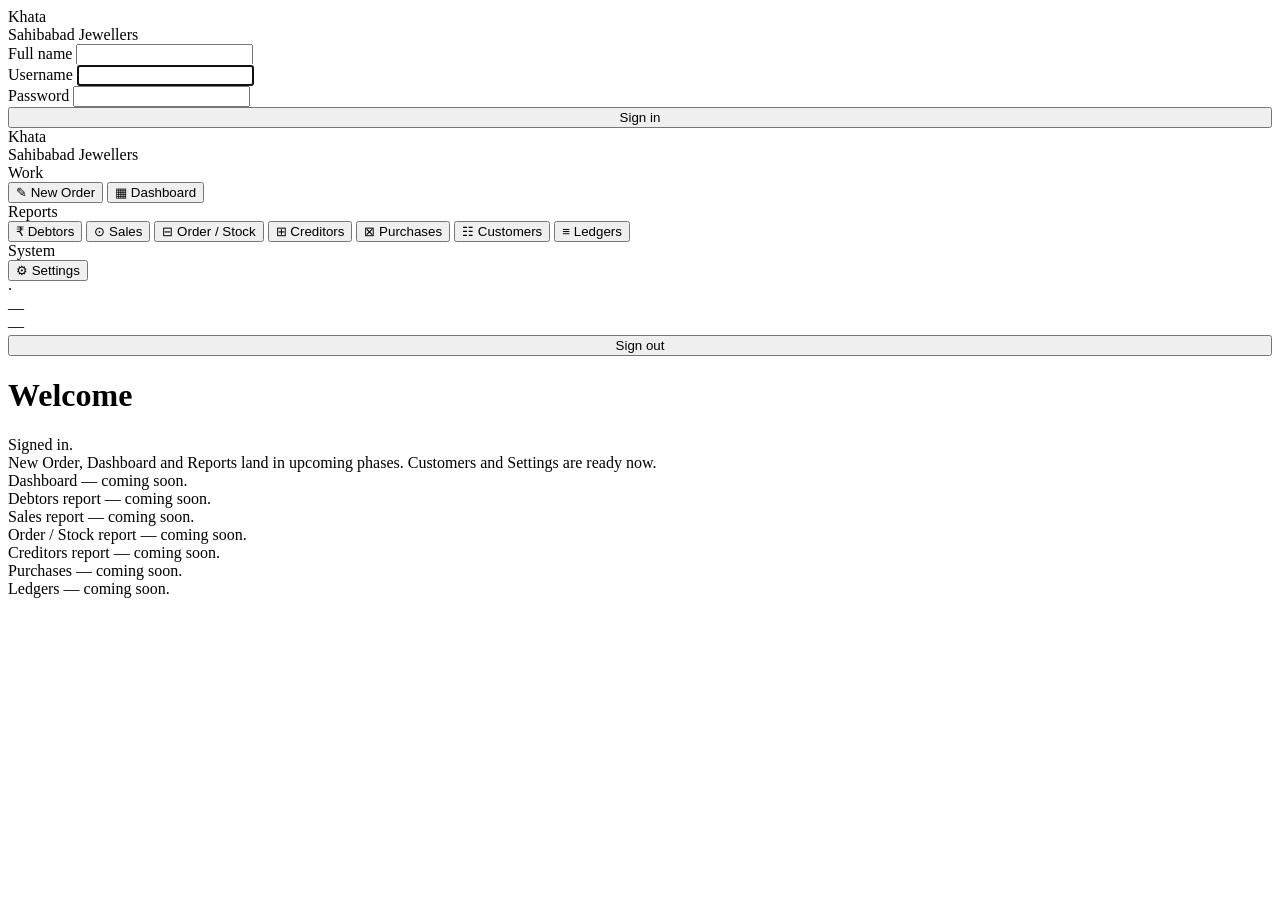
==== app/templates/index.html @ 3f7864ad "Phase 4: New Order screen - app/services/orders.py: single source for order totals (sum of item pric" ====
<!DOCTYPE html>
<html lang="en">
<head>
<meta charset="UTF-8">
<meta name="viewport" content="width=device-width, initial-scale=1.0">
<title>Khata — Sahibabad Jewellers</title>
<link rel="stylesheet" href="/static/css/fonts.css">
<link rel="stylesheet" href="/static/css/style.css">
</head>
<body>

<!-- ===== Auth screen (login / first-run bootstrap / locked) ===== -->
<div class="auth-wrap hidden" id="auth-screen">
  <div class="auth-card">
    <div class="mark">Khata</div>
    <div class="sub">Sahibabad Jewellers</div>

    <div class="banner-error hidden" id="auth-error"></div>
    <div class="banner-info hidden" id="auth-info"></div>

    <form id="auth-form">
      <div class="field hidden" id="fullname-field">
        <label>Full name</label>
        <input type="text" id="auth-fullname" autocomplete="name">
      </div>
      <div class="field">
        <label>Username</label>
        <input type="text" id="auth-username" autocomplete="username" autofocus>
      </div>
      <div class="field">
        <label>Password</label>
        <input type="password" id="auth-password" autocomplete="current-password">
      </div>
      <button type="submit" class="btn btn-primary" id="auth-submit" style="width:100%; justify-content:center;">Sign in</button>
    </form>
  </div>
</div>

<!-- ===== Main application (shown once authenticated) ===== -->
<div class="app hidden" id="app-screen">
  <aside class="sidebar">
    <div class="brand">
      <div class="mark">Khata</div>
      <div class="sub">Sahibabad Jewellers</div>
    </div>

    <div class="nav-section">Work</div>
    <button class="nav-item active" data-view="entry"><span class="icon">&#9998;</span> New Order</button>
    <button class="nav-item" data-view="dashboard"><span class="icon">&#9638;</span> Dashboard</button>

    <div class="nav-section">Reports</div>
    <button class="nav-item" data-view="debtors"><span class="icon">&#8377;</span> Debtors</button>
    <button class="nav-item" data-view="sales"><span class="icon">&#8857;</span> Sales</button>
    <button class="nav-item" data-view="stock"><span class="icon">&#8863;</span> Order / Stock</button>
    <button class="nav-item" data-view="creditors"><span class="icon">&#8862;</span> Creditors</button>
    <button class="nav-item" data-view="purchases"><span class="icon">&#8864;</span> Purchases</button>
    <button class="nav-item" data-view="customers"><span class="icon">&#9783;</span> Customers</button>
    <button class="nav-item" data-view="ledgers"><span class="icon">&#8801;</span> Ledgers</button>

    <div class="nav-section" id="nav-system-section">System</div>
    <button class="nav-item nav-admin" data-view="settings"><span class="icon">&#9881;</span> Settings</button>

    <div class="sidebar-footer">
      <div class="user-chip">
        <div class="user-avatar" id="userAvatar">&middot;</div>
        <div>
          <div class="user-name" id="userName">—</div>
          <div class="user-role" id="userRole">—</div>
        </div>
      </div>
      <button class="btn btn-sm" id="logout-btn" style="width:100%; justify-content:center;">Sign out</button>
    </div>
  </aside>

  <main class="main" id="main">
    <div class="view active" id="view-entry">
      <div class="topbar"><div><h1>Welcome</h1><div class="meta">Signed in.</div></div></div>
      <div class="card"><div class="card-body muted">
        New Order, Dashboard and Reports land in upcoming phases. Customers and Settings are ready now.
      </div></div>
    </div>
    <div class="view" id="view-customers"></div>
    <div class="view" id="view-settings"></div>
    <div class="view" id="view-dashboard"><div class="card"><div class="card-body muted">Dashboard — coming soon.</div></div></div>
    <div class="view" id="view-debtors"><div class="card"><div class="card-body muted">Debtors report — coming soon.</div></div></div>
    <div class="view" id="view-sales"><div class="card"><div class="card-body muted">Sales report — coming soon.</div></div></div>
    <div class="view" id="view-stock"><div class="card"><div class="card-body muted">Order / Stock report — coming soon.</div></div></div>
    <div class="view" id="view-creditors"><div class="card"><div class="card-body muted">Creditors report — coming soon.</div></div></div>
    <div class="view" id="view-purchases"><div class="card"><div class="card-body muted">Purchases — coming soon.</div></div></div>
    <div class="view" id="view-ledgers"><div class="card"><div class="card-body muted">Ledgers — coming soon.</div></div></div>
  </main>
</div>

<script src="/static/js/api.js"></script>
<script src="/static/js/ui.js"></script>
<script src="/static/js/views/contacts.js"></script>
<script src="/static/js/views/order.js"></script>
<script src="/static/js/views/settings.js"></script>
<script src="/static/js/app.js"></script>
</body>
</html>
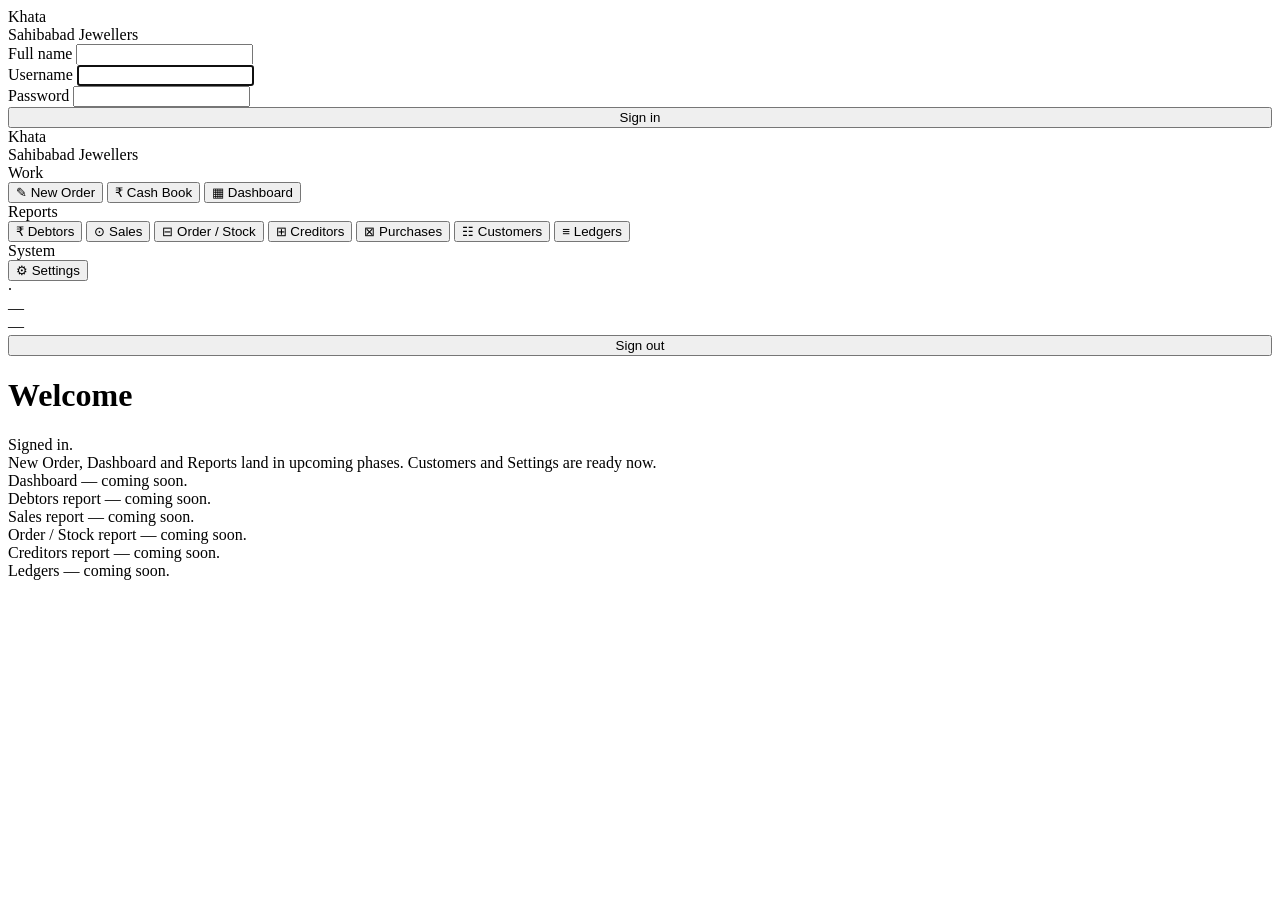
==== commit 28627f97: "Phase 5: cash entries & purchases - app/services/cash.py + app/services/purchases.py via the audited" ====
--- a/app/templates/index.html
+++ b/app/templates/index.html
@@ -46,6 +46,7 @@
 
     <div class="nav-section">Work</div>
     <button class="nav-item active" data-view="entry"><span class="icon">&#9998;</span> New Order</button>
+    <button class="nav-item" data-view="cash"><span class="icon">&#8377;</span> Cash Book</button>
     <button class="nav-item" data-view="dashboard"><span class="icon">&#9638;</span> Dashboard</button>
 
     <div class="nav-section">Reports</div>
@@ -80,13 +81,14 @@
       </div></div>
     </div>
     <div class="view" id="view-customers"></div>
+    <div class="view" id="view-cash"></div>
+    <div class="view" id="view-purchases"></div>
     <div class="view" id="view-settings"></div>
     <div class="view" id="view-dashboard"><div class="card"><div class="card-body muted">Dashboard — coming soon.</div></div></div>
     <div class="view" id="view-debtors"><div class="card"><div class="card-body muted">Debtors report — coming soon.</div></div></div>
     <div class="view" id="view-sales"><div class="card"><div class="card-body muted">Sales report — coming soon.</div></div></div>
     <div class="view" id="view-stock"><div class="card"><div class="card-body muted">Order / Stock report — coming soon.</div></div></div>
     <div class="view" id="view-creditors"><div class="card"><div class="card-body muted">Creditors report — coming soon.</div></div></div>
-    <div class="view" id="view-purchases"><div class="card"><div class="card-body muted">Purchases — coming soon.</div></div></div>
     <div class="view" id="view-ledgers"><div class="card"><div class="card-body muted">Ledgers — coming soon.</div></div></div>
   </main>
 </div>
@@ -95,6 +97,8 @@
 <script src="/static/js/ui.js"></script>
 <script src="/static/js/views/contacts.js"></script>
 <script src="/static/js/views/order.js"></script>
+<script src="/static/js/views/cash.js"></script>
+<script src="/static/js/views/purchases.js"></script>
 <script src="/static/js/views/settings.js"></script>
 <script src="/static/js/app.js"></script>
 </body>
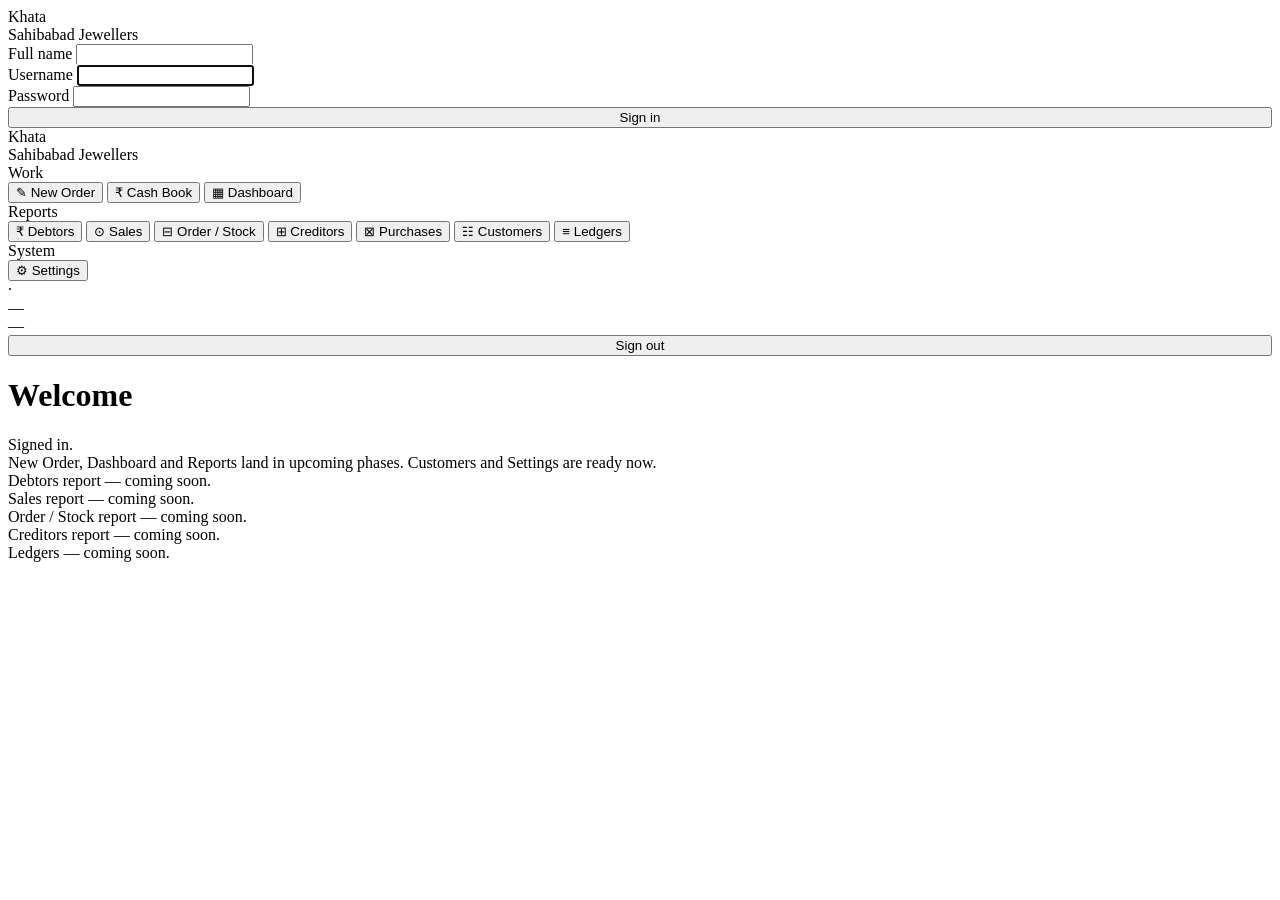
==== commit a87ceedb: "Phase 6: dashboard - app/services/dateranges.py: Today/This Month/Quarter/Year/Custom resolver +   l" ====
--- a/app/templates/index.html
+++ b/app/templates/index.html
@@ -84,7 +84,7 @@
     <div class="view" id="view-cash"></div>
     <div class="view" id="view-purchases"></div>
     <div class="view" id="view-settings"></div>
-    <div class="view" id="view-dashboard"><div class="card"><div class="card-body muted">Dashboard — coming soon.</div></div></div>
+    <div class="view" id="view-dashboard"></div>
     <div class="view" id="view-debtors"><div class="card"><div class="card-body muted">Debtors report — coming soon.</div></div></div>
     <div class="view" id="view-sales"><div class="card"><div class="card-body muted">Sales report — coming soon.</div></div></div>
     <div class="view" id="view-stock"><div class="card"><div class="card-body muted">Order / Stock report — coming soon.</div></div></div>
@@ -93,12 +93,14 @@
   </main>
 </div>
 
+<script src="/static/vendor/chart.umd.min.js"></script>
 <script src="/static/js/api.js"></script>
 <script src="/static/js/ui.js"></script>
 <script src="/static/js/views/contacts.js"></script>
 <script src="/static/js/views/order.js"></script>
 <script src="/static/js/views/cash.js"></script>
 <script src="/static/js/views/purchases.js"></script>
+<script src="/static/js/views/dashboard.js"></script>
 <script src="/static/js/views/settings.js"></script>
 <script src="/static/js/app.js"></script>
 </body>
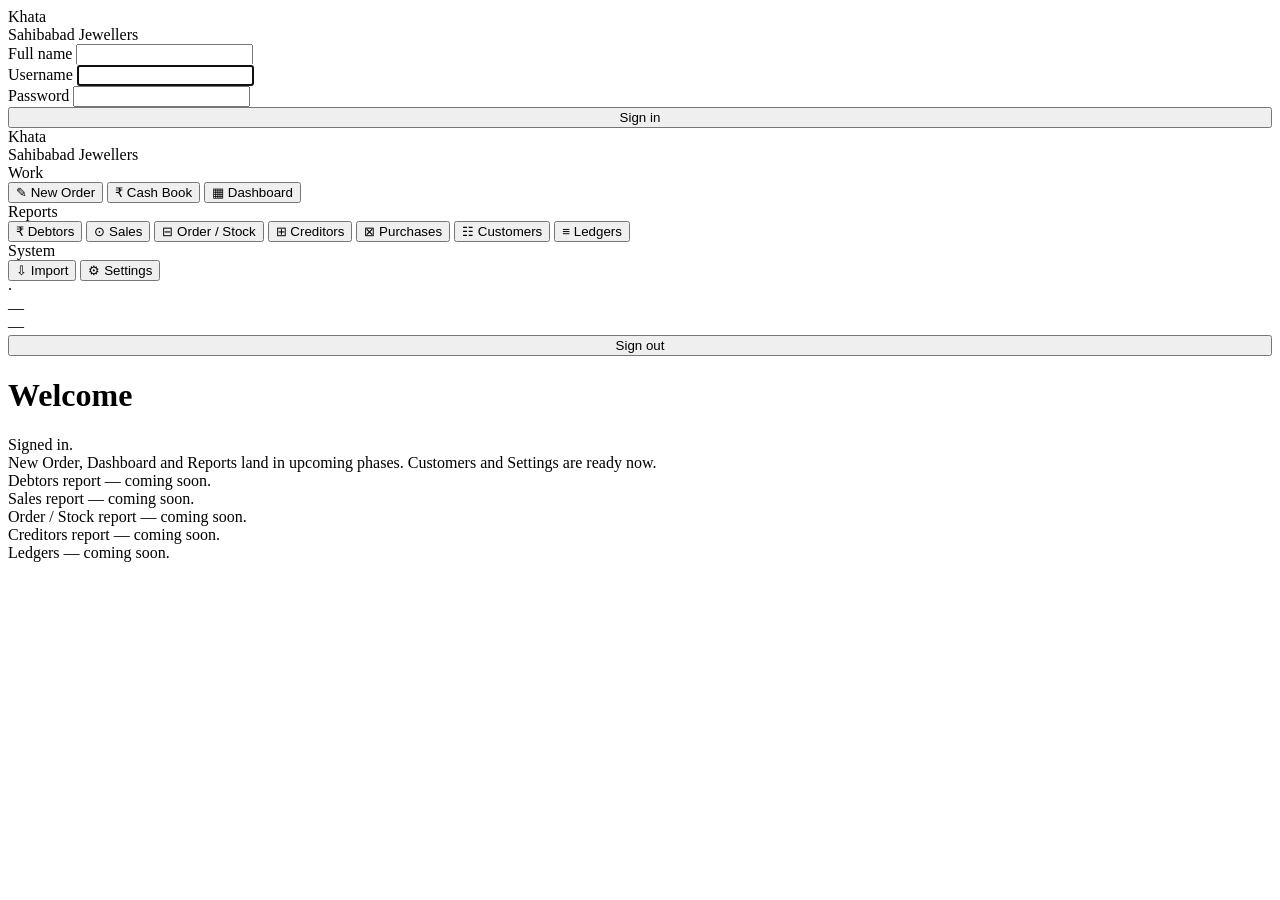
==== commit 1d0c9b12: "Phase 8: Excel import (historical migration) - app/services/import_template.py: generates the 7-shee" ====
--- a/app/templates/index.html
+++ b/app/templates/index.html
@@ -59,6 +59,7 @@
     <button class="nav-item" data-view="ledgers"><span class="icon">&#8801;</span> Ledgers</button>
 
     <div class="nav-section" id="nav-system-section">System</div>
+    <button class="nav-item nav-admin" data-view="import"><span class="icon">&#8681;</span> Import</button>
     <button class="nav-item nav-admin" data-view="settings"><span class="icon">&#9881;</span> Settings</button>
 
     <div class="sidebar-footer">
@@ -83,6 +84,7 @@
     <div class="view" id="view-customers"></div>
     <div class="view" id="view-cash"></div>
     <div class="view" id="view-purchases"></div>
+    <div class="view" id="view-import"></div>
     <div class="view" id="view-settings"></div>
     <div class="view" id="view-dashboard"></div>
     <div class="view" id="view-debtors"><div class="card"><div class="card-body muted">Debtors report — coming soon.</div></div></div>
@@ -101,6 +103,9 @@
 <script src="/static/js/views/cash.js"></script>
 <script src="/static/js/views/purchases.js"></script>
 <script src="/static/js/views/dashboard.js"></script>
+<script src="/static/js/views/ledger.js"></script>
+<script src="/static/js/views/reports.js"></script>
+<script src="/static/js/views/import.js"></script>
 <script src="/static/js/views/settings.js"></script>
 <script src="/static/js/app.js"></script>
 </body>
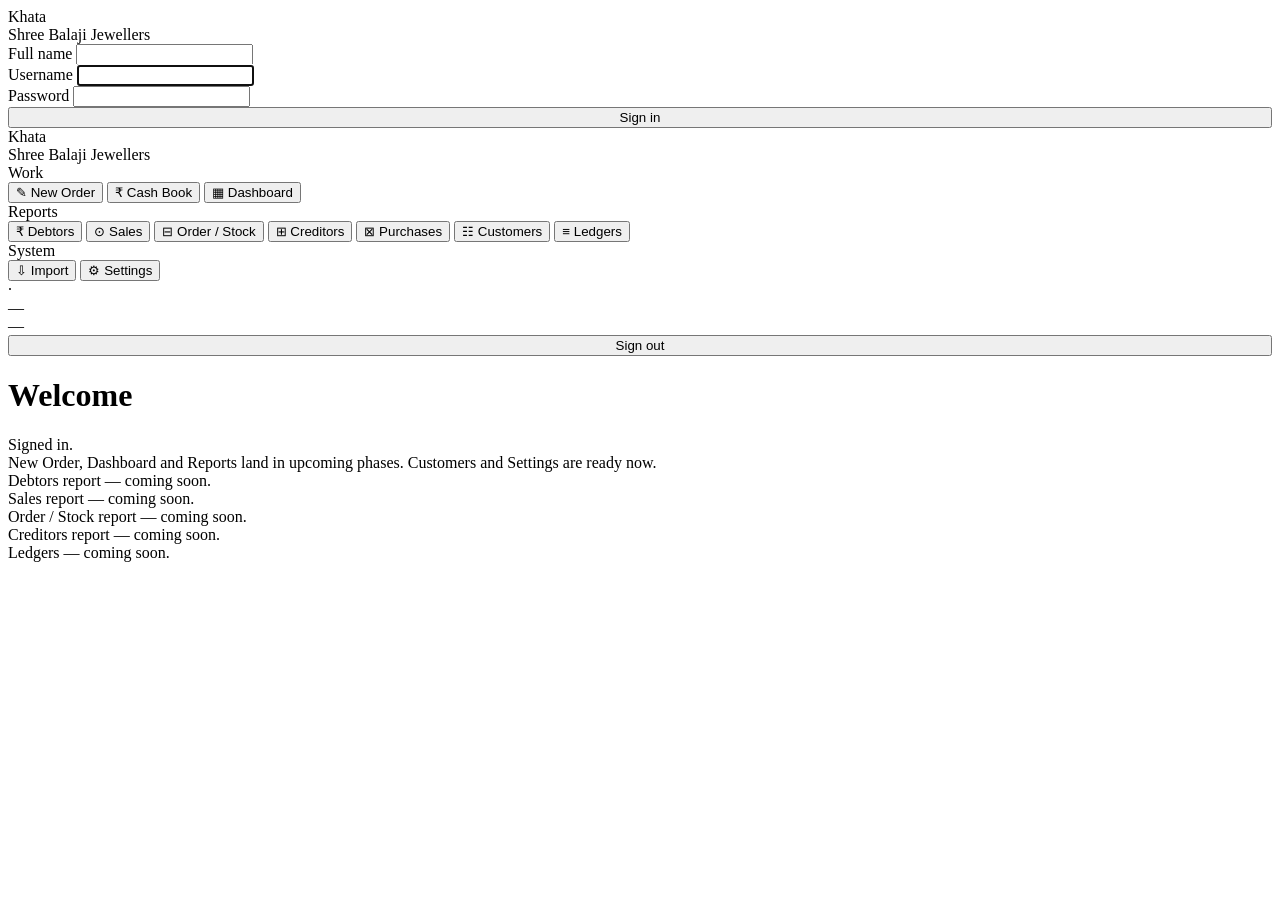
==== commit 0c70200e: "Rename business to Shree Balaji Jewellers Update brand name across the app shell, prototype, README," ====
--- a/app/templates/index.html
+++ b/app/templates/index.html
@@ -3,7 +3,7 @@
 <head>
 <meta charset="UTF-8">
 <meta name="viewport" content="width=device-width, initial-scale=1.0">
-<title>Khata — Sahibabad Jewellers</title>
+<title>Khata — Shree Balaji Jewellers</title>
 <link rel="stylesheet" href="/static/css/fonts.css">
 <link rel="stylesheet" href="/static/css/style.css">
 </head>
@@ -13,7 +13,7 @@
 <div class="auth-wrap hidden" id="auth-screen">
   <div class="auth-card">
     <div class="mark">Khata</div>
-    <div class="sub">Sahibabad Jewellers</div>
+    <div class="sub">Shree Balaji Jewellers</div>
 
     <div class="banner-error hidden" id="auth-error"></div>
     <div class="banner-info hidden" id="auth-info"></div>
@@ -41,7 +41,7 @@
   <aside class="sidebar">
     <div class="brand">
       <div class="mark">Khata</div>
-      <div class="sub">Sahibabad Jewellers</div>
+      <div class="sub">Shree Balaji Jewellers</div>
     </div>
 
     <div class="nav-section">Work</div>
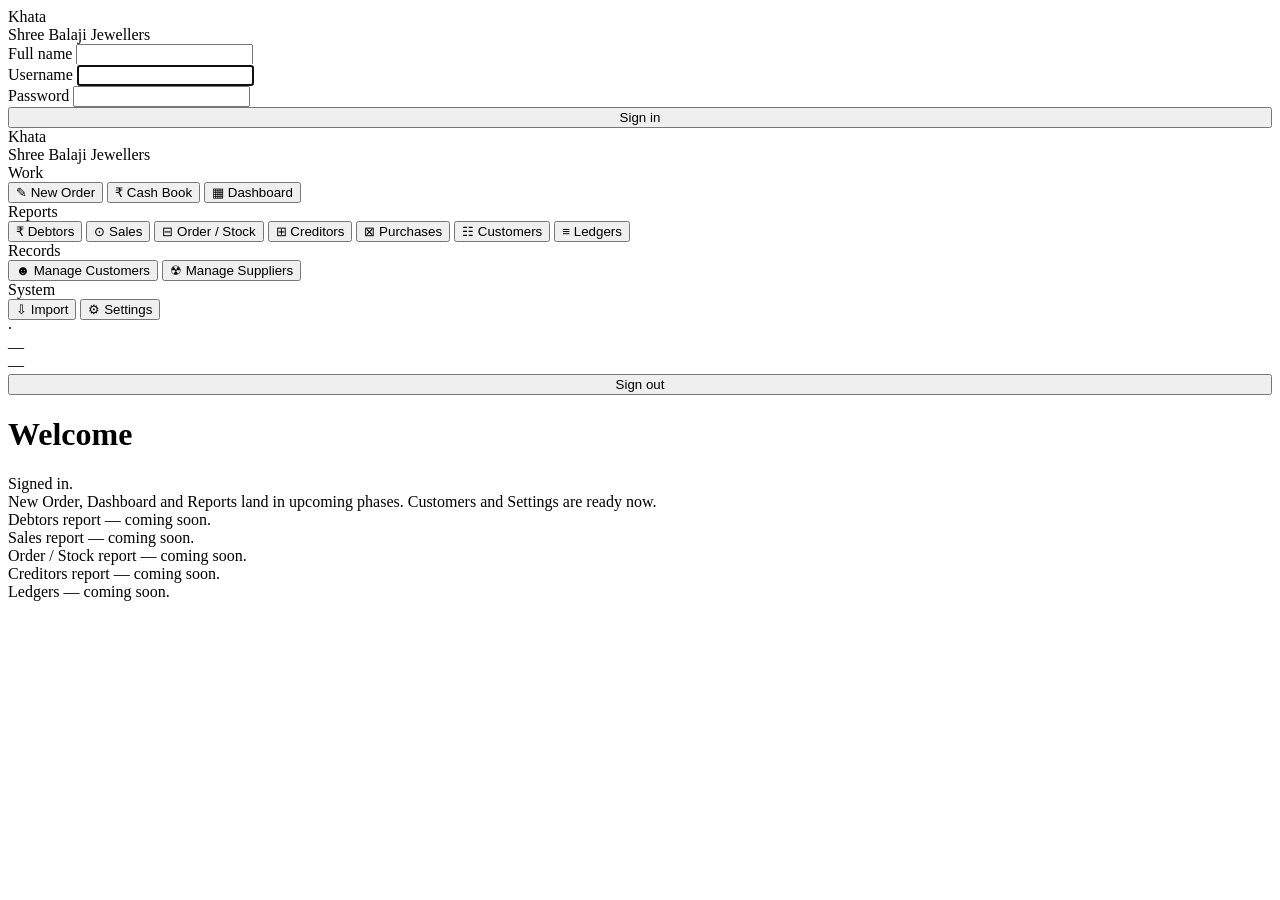
==== commit 8bf7d53b: "Surface customer/supplier management nav + guarded admin delete - New "Records" nav section: Manage " ====
--- a/app/templates/index.html
+++ b/app/templates/index.html
@@ -58,6 +58,10 @@
     <button class="nav-item" data-view="customers"><span class="icon">&#9783;</span> Customers</button>
     <button class="nav-item" data-view="ledgers"><span class="icon">&#8801;</span> Ledgers</button>
 
+    <div class="nav-section">Records</div>
+    <button class="nav-item" data-view="manage-customers"><span class="icon">&#9787;</span> Manage Customers</button>
+    <button class="nav-item" data-view="manage-parties"><span class="icon">&#9762;</span> Manage Suppliers</button>
+
     <div class="nav-section" id="nav-system-section">System</div>
     <button class="nav-item nav-admin" data-view="import"><span class="icon">&#8681;</span> Import</button>
     <button class="nav-item nav-admin" data-view="settings"><span class="icon">&#9881;</span> Settings</button>
@@ -82,6 +86,8 @@
       </div></div>
     </div>
     <div class="view" id="view-customers"></div>
+    <div class="view" id="view-manage-customers"></div>
+    <div class="view" id="view-manage-parties"></div>
     <div class="view" id="view-cash"></div>
     <div class="view" id="view-purchases"></div>
     <div class="view" id="view-import"></div>
@@ -104,6 +110,7 @@
 <script src="/static/js/views/purchases.js"></script>
 <script src="/static/js/views/dashboard.js"></script>
 <script src="/static/js/views/ledger.js"></script>
+<script src="/static/js/views/order_detail.js"></script>
 <script src="/static/js/views/reports.js"></script>
 <script src="/static/js/views/import.js"></script>
 <script src="/static/js/views/settings.js"></script>
